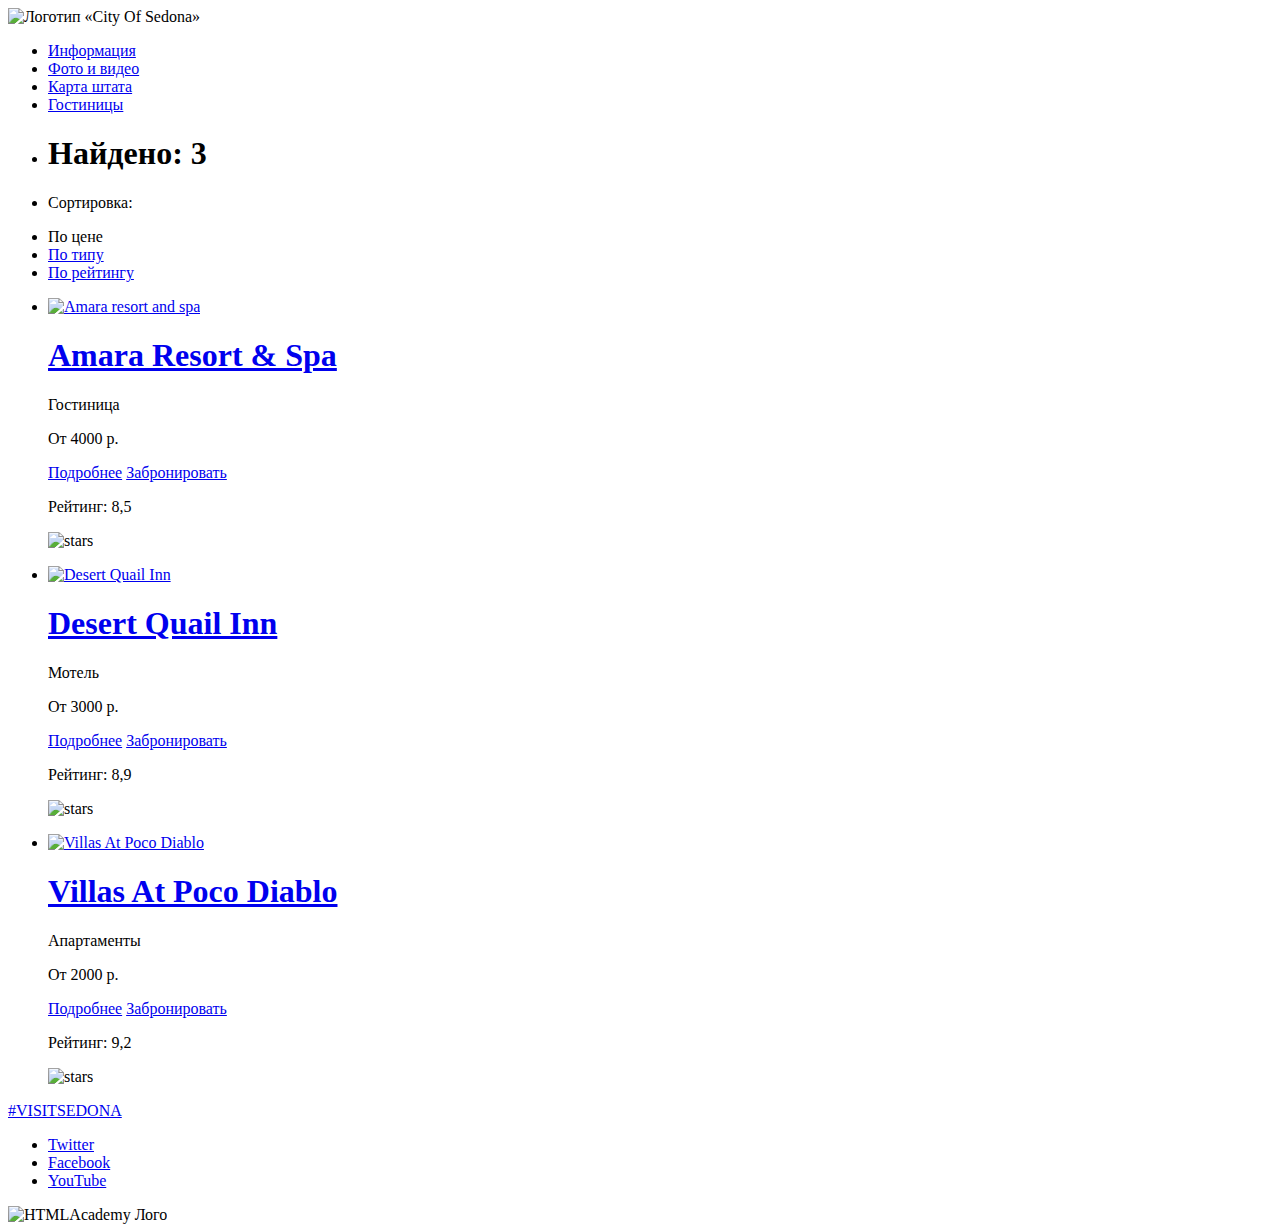
==== innerpage.html @ 69f46bcd "забыл добавить названия в сортировке - исправил" ====
<!DOCTYPE html>
<html lang="ru">
  <head>
    <meta charset="utf-8">
    <title>Sedona</title>
  </head>
  <body>
      <header class="main-header">
          <nav class="main-navigation">
        <a class="main-header-logo">
          <img src="img/index-logo.svg" width="500" height="500" alt="Логотип «City Of Sedona»">
        </a>
        <ul class="site-navigation">
          <li><a href="info.html">Информация</a></li>
          <li><a href="photo-video.html">Фото и видео</a></li>
          <li><a href="statemap.html">Карта штата</a></li>
          <li><a href="hotels.html">Гостиницы</a></li>
        </ul>
      </nav>
      </header>
          <!--
<form>
<section class="infrastructure"></section>
<section class="accomodation"></section>
<section class="cost"></section>
</form>
-->
     <main class="container">
        <ul class="sort">
          <li><h1>Найдено: 3</h1></li>
              <li><p>Сортировка:</p></li>
              <li class="by-price">По цене</li>
              <li><a href="by-type.html">По типу</a></li>
              <li><a href="by-rating.html">По рейтингу</a></li>
        </ul>
        <ul class="hotels">
          <li>
                  <section class="photo">
              <p class="amara-resort">
              <a href="amararesort.html">
                  <img src="img/hotel-1.jpg" width="220" height="165" alt="Amara resort and spa">
              </a>
              </p>
                  </section>
                  <section class="text">
              <h1 class="hotel-name"><a href="amararesort.html">Amara Resort &amp; Spa</a>
              </h1>
              <p class="type">Гостиница</p>
              <p class="price">От 4000 р.</p>
              <a class="button" href="#">Подробнее</a>
              <a class="button" href="#">Забронировать</a>           </section>
                  <section class="rating-stars">
              <p class="rating">Рейтинг: 8,5</p>
              <p class="stars"><img src="4stars" alt="stars"></p>
                  </section>
          </li>
          <li>
                  <section class="photo">
              <p class="desert-quail-inn">
              <a href="sedona/desertquailinn.html">   
                  <img src="img/hotel-2.jpg" width="220" height="165" alt="Desert Quail Inn">
              </a>
              </p>
                  </section>
                  <section class="text">
              <h1 class="hotel-name"><a href="sedona/desertquailinn.html">Desert Quail Inn</a>
              </h1>
              <p class="type">Мотель</p>
              <p class="price">От 3000 р.</p>
              <a class="button" href="#">Подробнее</a>
              <a class="button" href="#">Забронировать</a>
                  </section>
                  <section class="rating-stars">
              <p class="rating">Рейтинг: 8,9</p>
              <p class="stars"><img src="3stars" alt="stars"></p>
                  </section>
          </li>
          <li>
                  <section class="photo">
              <p class="villas-at-poco-diablo">
              <a href="sedona/villasatpocodiablo.html">
                  <img src="img/hotel-3.jpg" width="220" height="165" alt="Villas At Poco Diablo">
              </a>
              </p>
                  </section>
                  <section class="text">
              <h1 class="villas-at-poco-diablo"><a href="sedona/villasatpocodiablo.html">Villas At Poco Diablo</a>
              </h1>
              <p class="type">Апартаменты</p>
              <p class="price">От 2000 р.</p>
              <a class="button" href="#">Подробнее</a>
              <a class="button" href="#">Забронировать</a>
                  </section>
                  <section class="rating-stars">
              <p class="rating">Рейтинг: 9,2</p>
              <p class="stars"><img src="2stars" alt="stars"></p>
                  </section>
          </li>
         </ul>
      </main>
          <footer class="main-footer">
              <a href="#">#VISITSEDONA</a>
              <ul>
          <li><a class="social-button" href="#">Twitter</a></li>
          <li><a class="social-button" href="#">Facebook</a></li>
          <li><a class="social-button" href="#">YouTube</a></li>
              </ul>
              <a class="htmlacademy-logo"><img src="img/index-logo.svg" width="100" height="100" alt="HTMLAcademy Лого"></a>
          </footer>
  </body>
</html>
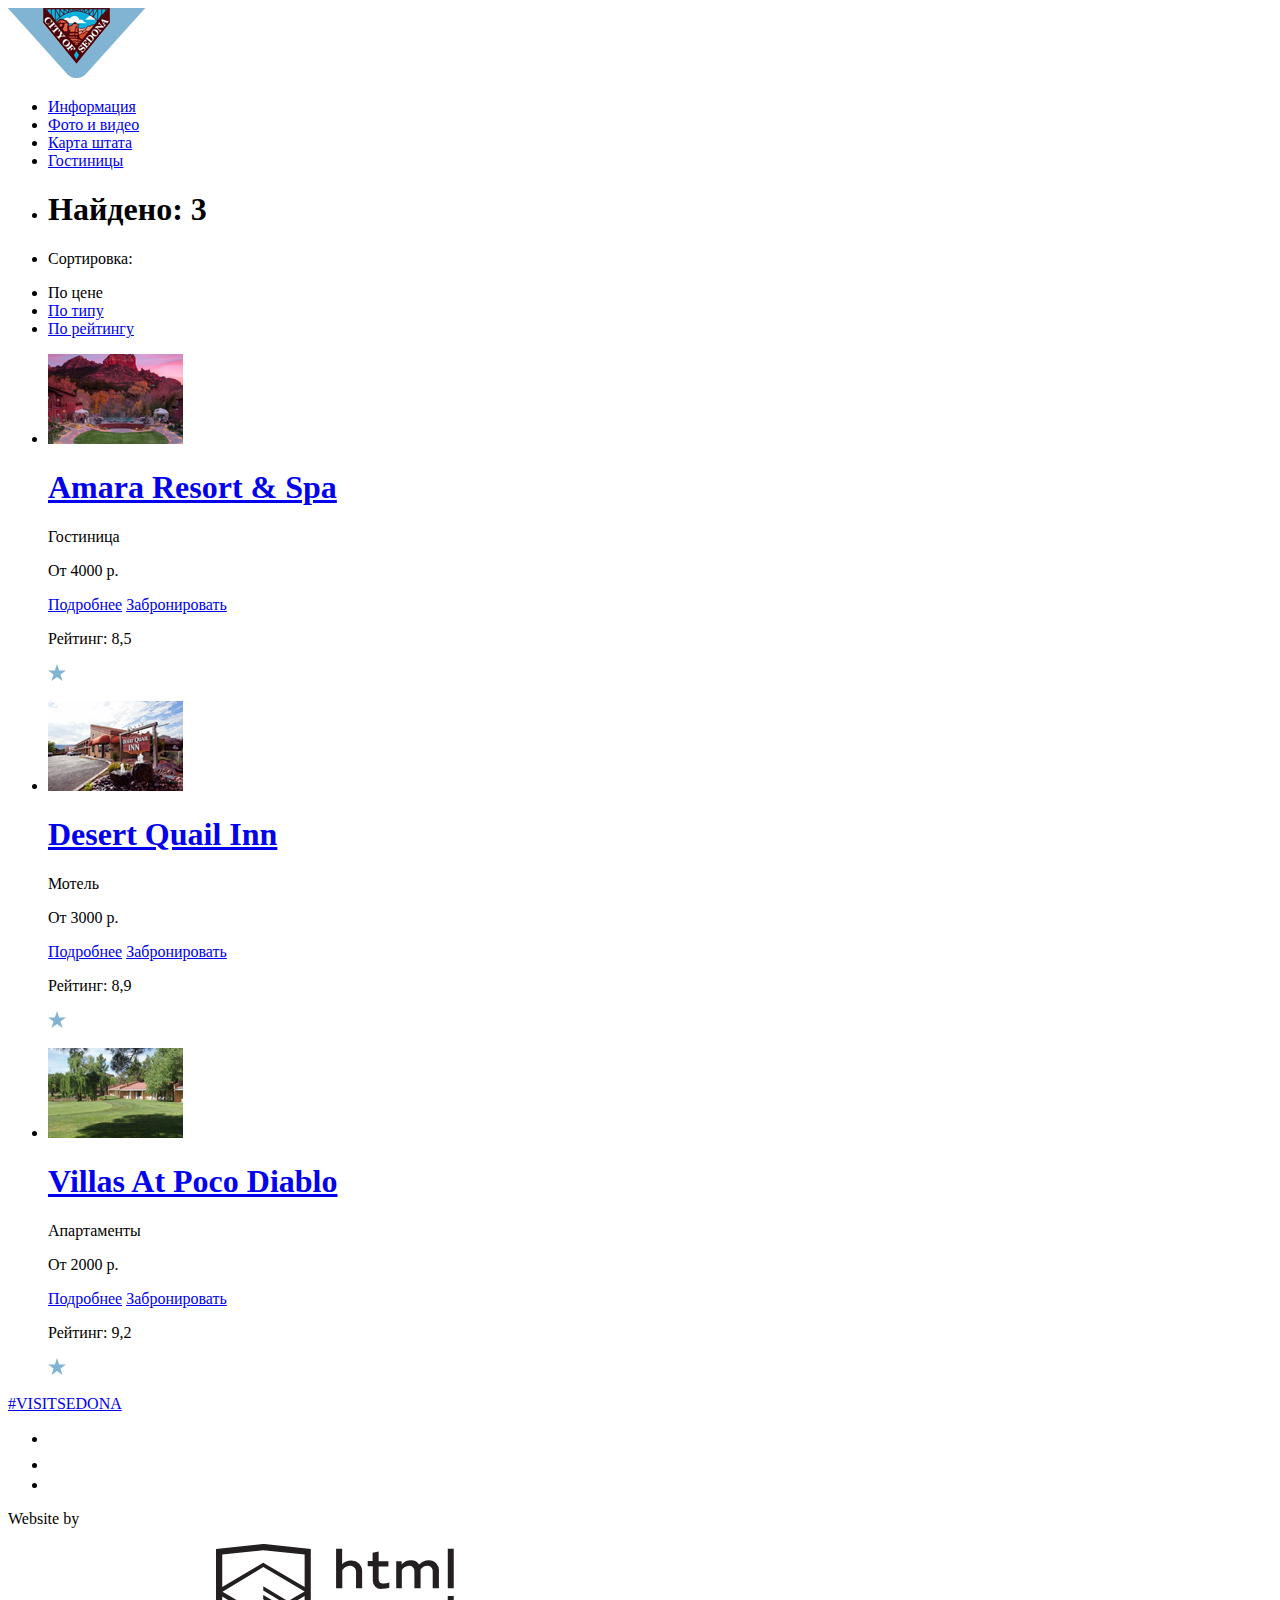
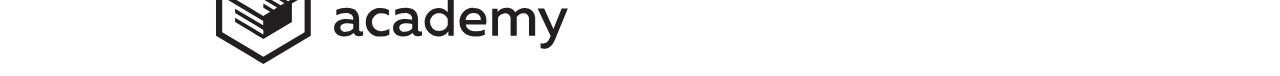
==== commit 186d8af9: "добавил изображения в код" ====
--- a/innerpage.html
+++ b/innerpage.html
@@ -8,7 +8,7 @@
       <header class="main-header">
           <nav class="main-navigation">
         <a class="main-header-logo">
-          <img src="img/index-logo.svg" width="500" height="500" alt="Логотип «City Of Sedona»">
+          <img src="img/logo.png" width="138" height="70" alt="Логотип «City Of Sedona»">
         </a>
         <ul class="site-navigation">
           <li><a href="info.html">Информация</a></li>
@@ -38,7 +38,7 @@
                   <section class="photo">
               <p class="amara-resort">
               <a href="amararesort.html">
-                  <img src="img/hotel-1.jpg" width="220" height="165" alt="Amara resort and spa">
+                  <img src="img/Layer%2021.jpg" width="135" height="90" alt="Amara resort and spa">
               </a>
               </p>
                   </section>
@@ -51,14 +51,14 @@
               <a class="button" href="#">Забронировать</a>           </section>
                   <section class="rating-stars">
               <p class="rating">Рейтинг: 8,5</p>
-              <p class="stars"><img src="4stars" alt="stars"></p>
+              <p class="stars"><img src="img/star.svg" width="18" height="17" alt="stars"></p>
                   </section>
           </li>
           <li>
                   <section class="photo">
               <p class="desert-quail-inn">
               <a href="sedona/desertquailinn.html">   
-                  <img src="img/hotel-2.jpg" width="220" height="165" alt="Desert Quail Inn">
+                  <img src="img/Layer%2089%20copy.jpg" width="135" height="90" alt="Desert Quail Inn">
               </a>
               </p>
                   </section>
@@ -72,14 +72,14 @@
                   </section>
                   <section class="rating-stars">
               <p class="rating">Рейтинг: 8,9</p>
-              <p class="stars"><img src="3stars" alt="stars"></p>
+              <p class="stars"><img src="img/star.svg" width="18" height="17" alt="stars"></p>
                   </section>
           </li>
           <li>
                   <section class="photo">
               <p class="villas-at-poco-diablo">
               <a href="sedona/villasatpocodiablo.html">
-                  <img src="img/hotel-3.jpg" width="220" height="165" alt="Villas At Poco Diablo">
+                  <img src="img/Layer%2022.jpg" width="135" height="90" alt="Villas At Poco Diablo">
               </a>
               </p>
                   </section>
@@ -93,7 +93,7 @@
                   </section>
                   <section class="rating-stars">
               <p class="rating">Рейтинг: 9,2</p>
-              <p class="stars"><img src="2stars" alt="stars"></p>
+              <p class="stars"><img src="img/star.svg" width="18" height="17" alt="stars"></p>
                   </section>
           </li>
          </ul>
@@ -101,11 +101,14 @@
           <footer class="main-footer">
               <a href="#">#VISITSEDONA</a>
               <ul>
-          <li><a class="social-button" href="#">Twitter</a></li>
-          <li><a class="social-button" href="#">Facebook</a></li>
-          <li><a class="social-button" href="#">YouTube</a></li>
+          <li><a class="social-button" href="#"><img src="img/twitter.svg" width="17" height="15" alt="Twitter"></a></li>
+          <li><a class="social-button" href="#"><img src="img/fb-icon.svg" width="12" height="22" alt="Facebook"></a></li>
+          <li><a class="social-button" href="#"><img src="img/youtube.svg" width="20" height="16" alt="YouTube"></a></li>
               </ul>
-              <a class="htmlacademy-logo"><img src="img/index-logo.svg" width="100" height="100" alt="HTMLAcademy Лого"></a>
+                  <div class="academy-logo">
+              <p class="website-by">Website by</p>
+              <a class="htmlacademy-logo"><img src="img/logo-htmlacademy.svg" width="768" height="120" alt="HTMLAcademy Logo"></a>
+                  </div>
           </footer>
   </body>
 </html>
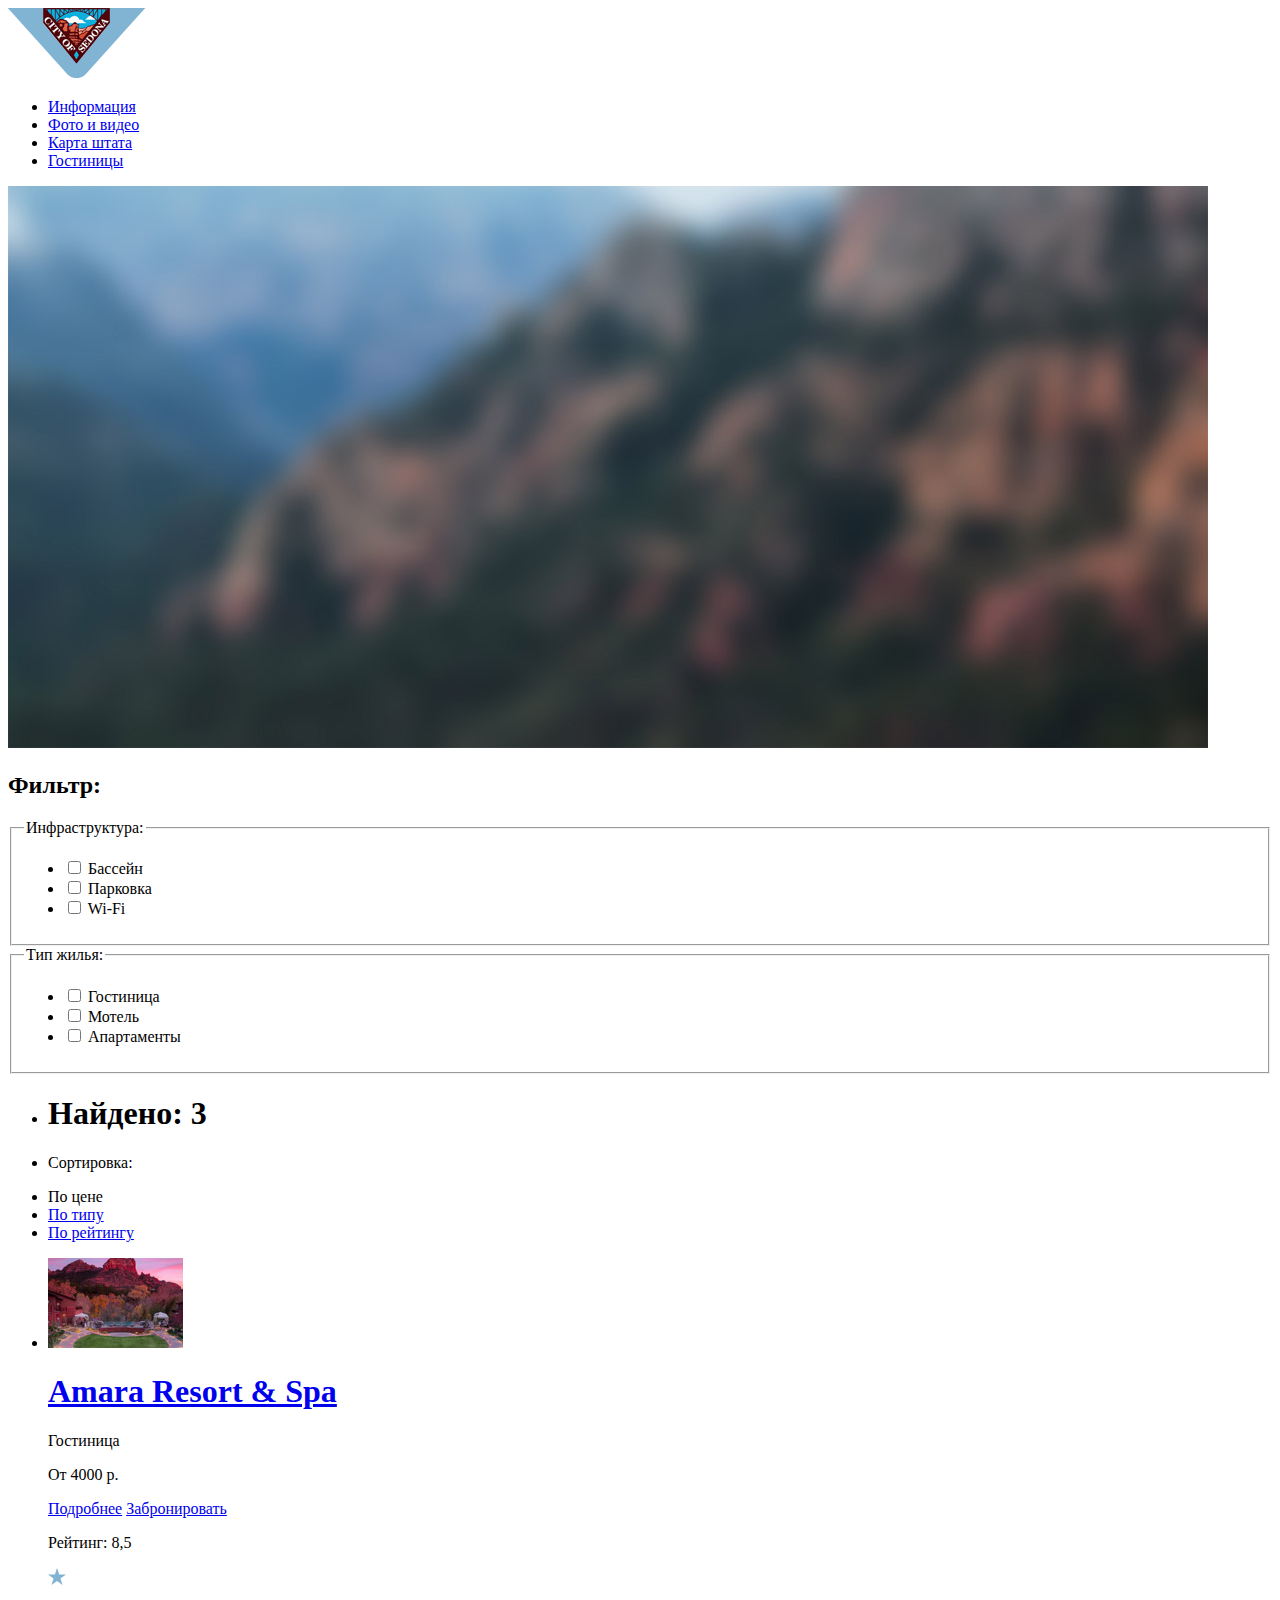
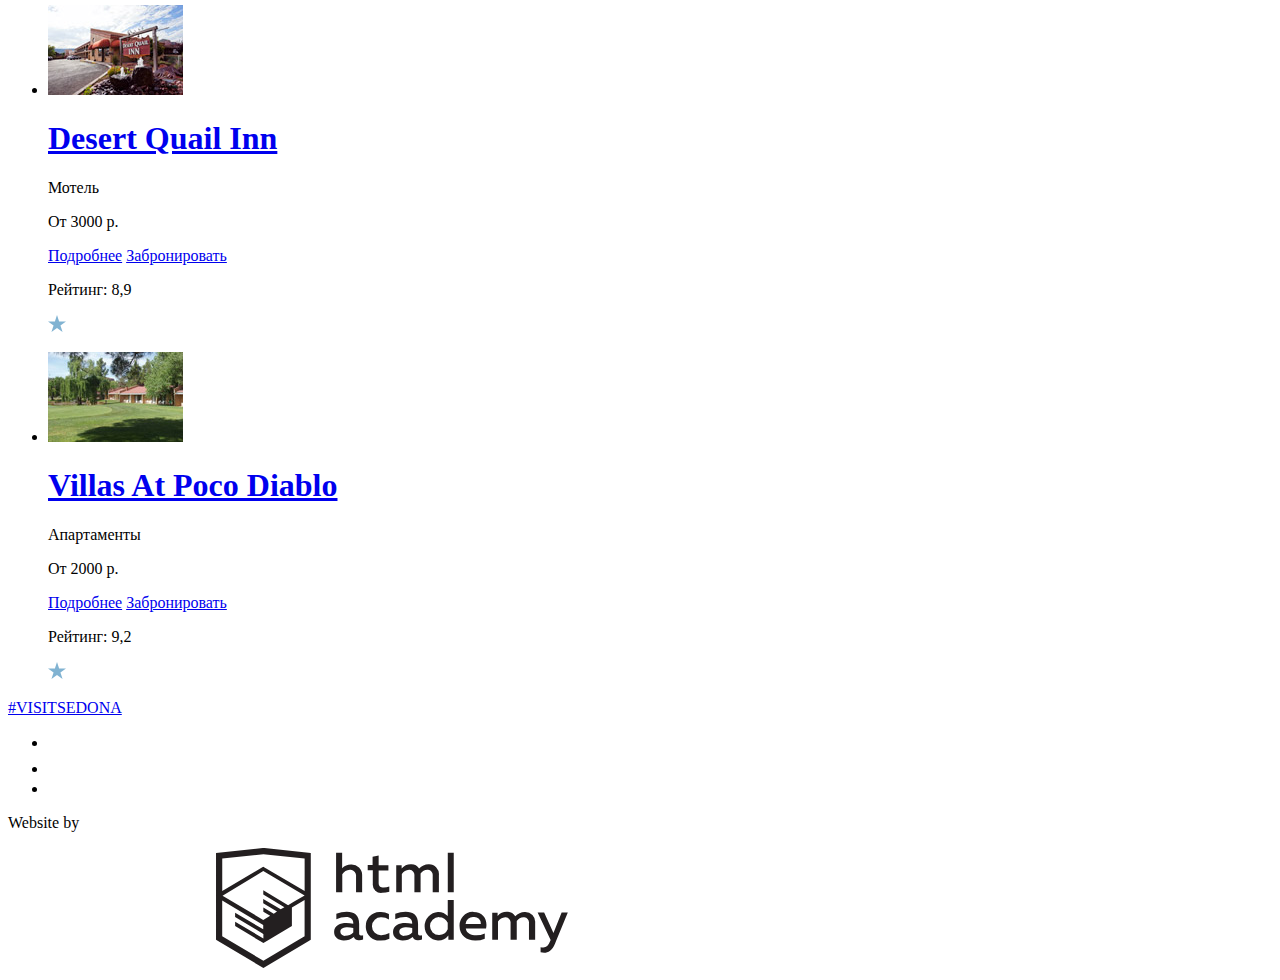
==== commit 6f0ec081: "Добавил формы и фоновую графику" ====
--- a/innerpage.html
+++ b/innerpage.html
@@ -18,13 +18,59 @@
         </ul>
       </nav>
       </header>
-          <!--
-<form>
-<section class="infrastructure"></section>
-<section class="accomodation"></section>
-<section class="cost"></section>
-</form>
+        <form class="filter" method="get" action="htpps://htmlacademy.ru">
+            <img src="img/filter-background.jpg" width="1200" height="562" alt="Фон">
+            <h2 class="visually filter">Фильтр:</h2>
+          <section class="infrastructure">
+              <fieldset>
+                  <legend>Инфраструктура:</legend>
+            <ul>
+                <li class="filter-option">
+                    <input class="visually-hidden input-checkbox" type="checkbox" id="swimming-pool-filter" name="swimming-pool">
+                    <label for="swimming-pool-filter">Бассейн</label>
+                </li>
+                <li class="filter-option">
+                    <input class="visually-hidden input-checkbox" type="checkbox" id="parking-filter" name="parking">
+                    <label for="parking-filter">Парковка</label>
+                </li>
+                <li class="filter-option">
+                    <input class="visually-hidden input-checkbox" type="checkbox" id="wi-fi-filter" name="wi-fi">
+                    <label for="wi-fi-filter">Wi-Fi</label>
+                </li>
+            </ul>
+              </fieldset>
+          </section>
+          <section class="accomodation">
+              <fieldset>
+                  <legend>Тип жилья:</legend>
+            <ul>
+                <li class="filter-option">
+                    <input class="visually-hidden input-checkbox" type="checkbox" id="hotels-filter" name="hotels">
+                    <label for="hotels-filter">Гостиница</label>
+                </li>
+                <li class="filter-option">
+                    <input class="visually-hidden input-checkbox" type="checkbox" id="motels-filter" name="motels">
+                    <label for="motels-filter">Мотель</label>
+                </li>
+                <li class="filter-option">
+                    <input class="visually-hidden input-checkbox" type="checkbox" id="apartments-filter" name="apartments">
+                    <label for="apartments-filter">Апартаменты</label>
+                </li>
+            </ul>
+              </fieldset>
+          </section>
+         <!-- Здесь не очень понимаю, как нужно сделать так, что бы потом использовать эти ползунки через JS
+          <section class="cost">
+                <fieldset>
+                    <legend>Стоимость в сутки (₽):</legend>
+                    <div class="cost-range">
+                        <output name="sum">1500</output>
+                    </div> 
+                    0<input type="range" min="0" max="3000" step="100">3000
+                </fieldset>
+          </section>
 -->
+        </form>
      <main class="container">
         <ul class="sort">
           <li><h1>Найдено: 3</h1></li>
@@ -38,7 +84,7 @@
                   <section class="photo">
               <p class="amara-resort">
               <a href="amararesort.html">
-                  <img src="img/Layer%2021.jpg" width="135" height="90" alt="Amara resort and spa">
+                  <img src="img/amara-resort.jpg" width="135" height="90" alt="Amara resort and spa">
               </a>
               </p>
                   </section>
@@ -58,7 +104,7 @@
                   <section class="photo">
               <p class="desert-quail-inn">
               <a href="sedona/desertquailinn.html">   
-                  <img src="img/Layer%2089%20copy.jpg" width="135" height="90" alt="Desert Quail Inn">
+                  <img src="img/desert-quail-inn.jpg" width="135" height="90" alt="Desert Quail Inn">
               </a>
               </p>
                   </section>
@@ -79,7 +125,7 @@
                   <section class="photo">
               <p class="villas-at-poco-diablo">
               <a href="sedona/villasatpocodiablo.html">
-                  <img src="img/Layer%2022.jpg" width="135" height="90" alt="Villas At Poco Diablo">
+                  <img src="img/villas-at-poco-diablo.jpg" width="135" height="90" alt="Villas At Poco Diablo">
               </a>
               </p>
                   </section>
@@ -102,7 +148,7 @@
               <a href="#">#VISITSEDONA</a>
               <ul>
           <li><a class="social-button" href="#"><img src="img/twitter.svg" width="17" height="15" alt="Twitter"></a></li>
-          <li><a class="social-button" href="#"><img src="img/fb-icon.svg" width="12" height="22" alt="Facebook"></a></li>
+          <li><a class="social-button" href="#"><img src="img/facebook.svg" width="12" height="22" alt="Facebook"></a></li>
           <li><a class="social-button" href="#"><img src="img/youtube.svg" width="20" height="16" alt="YouTube"></a></li>
               </ul>
                   <div class="academy-logo">
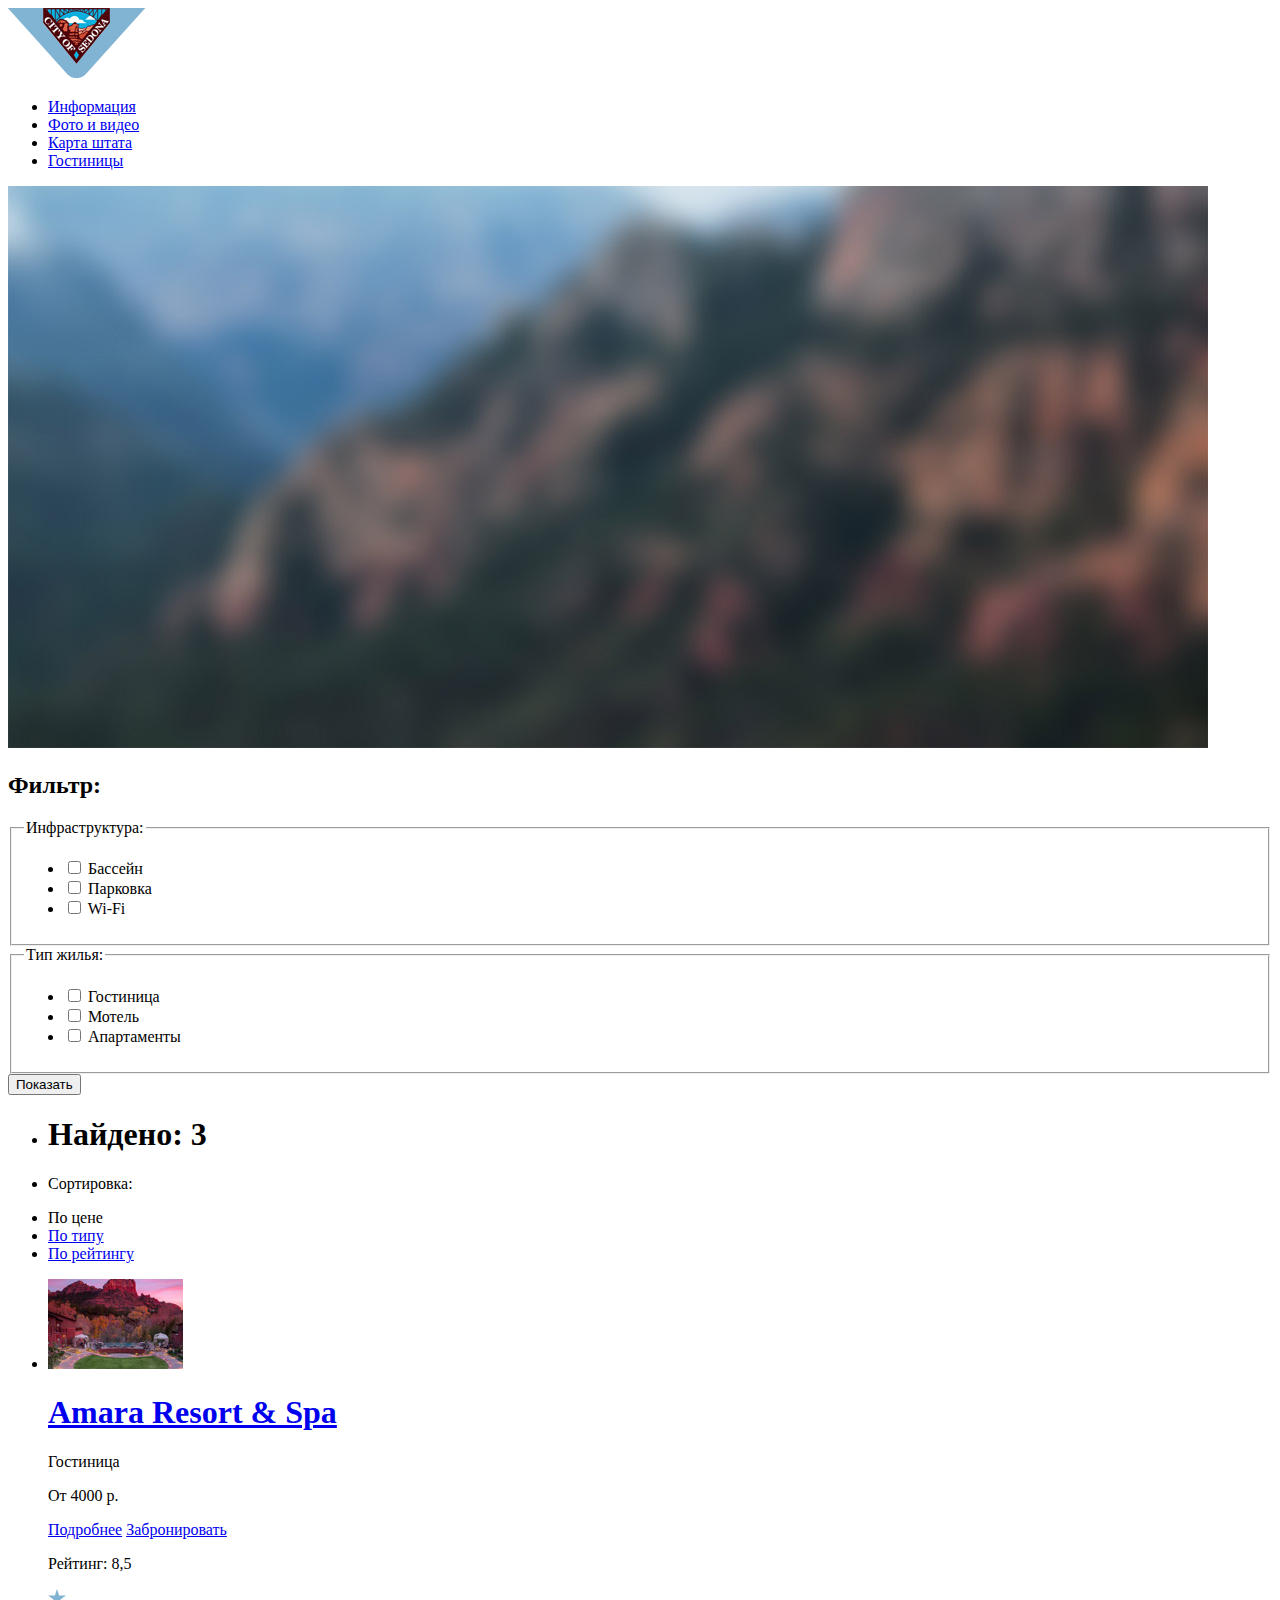
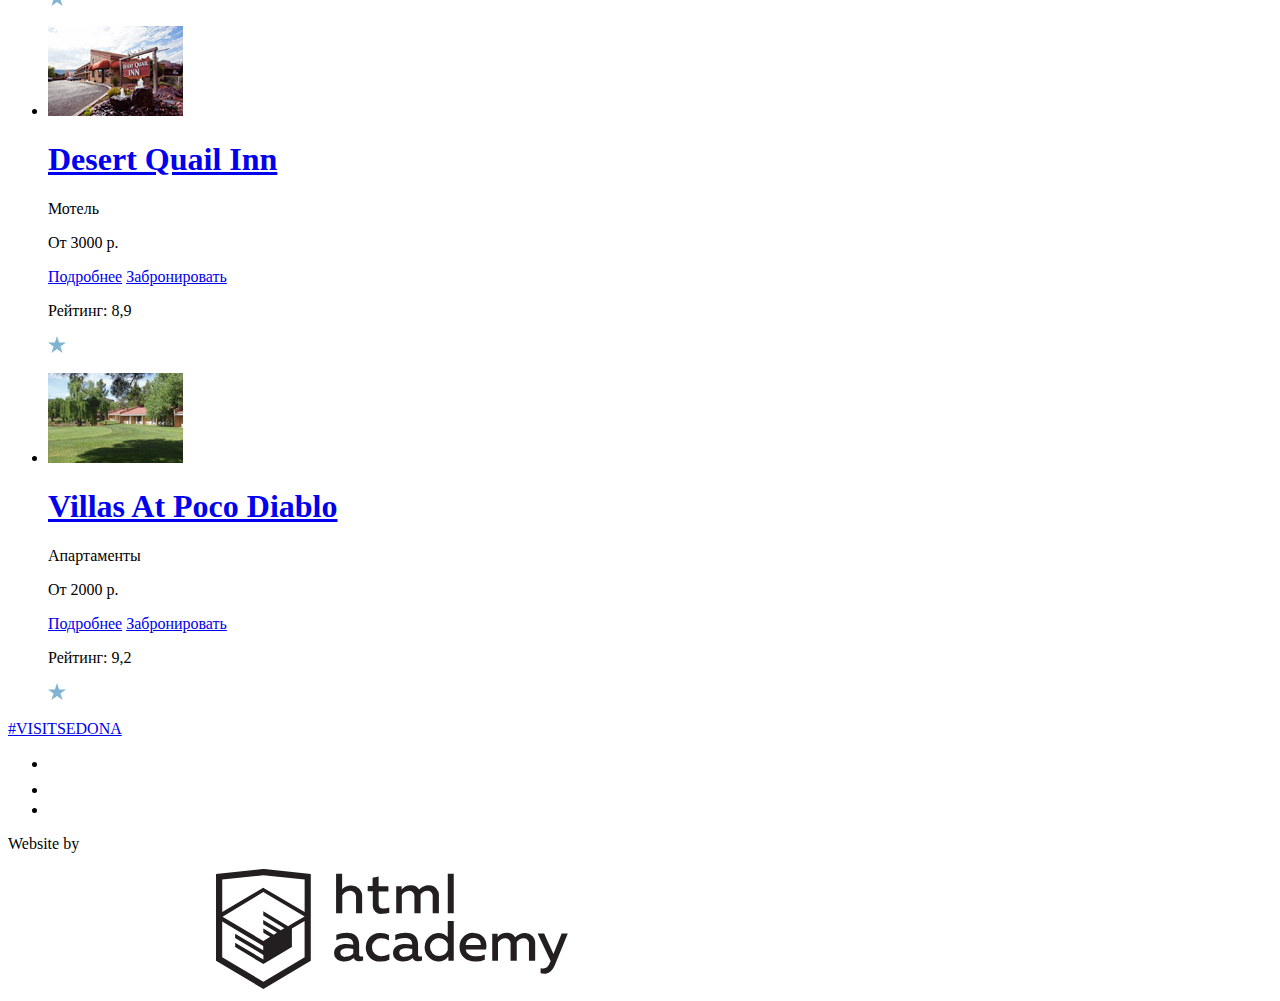
==== commit 0d5cd9fd: "Исправил недочеты" ====
--- a/innerpage.html
+++ b/innerpage.html
@@ -70,6 +70,7 @@
                 </fieldset>
           </section>
 -->
+            <button type="submit" class="filter-button">Показать</button>
         </form>
      <main class="container">
         <ul class="sort">
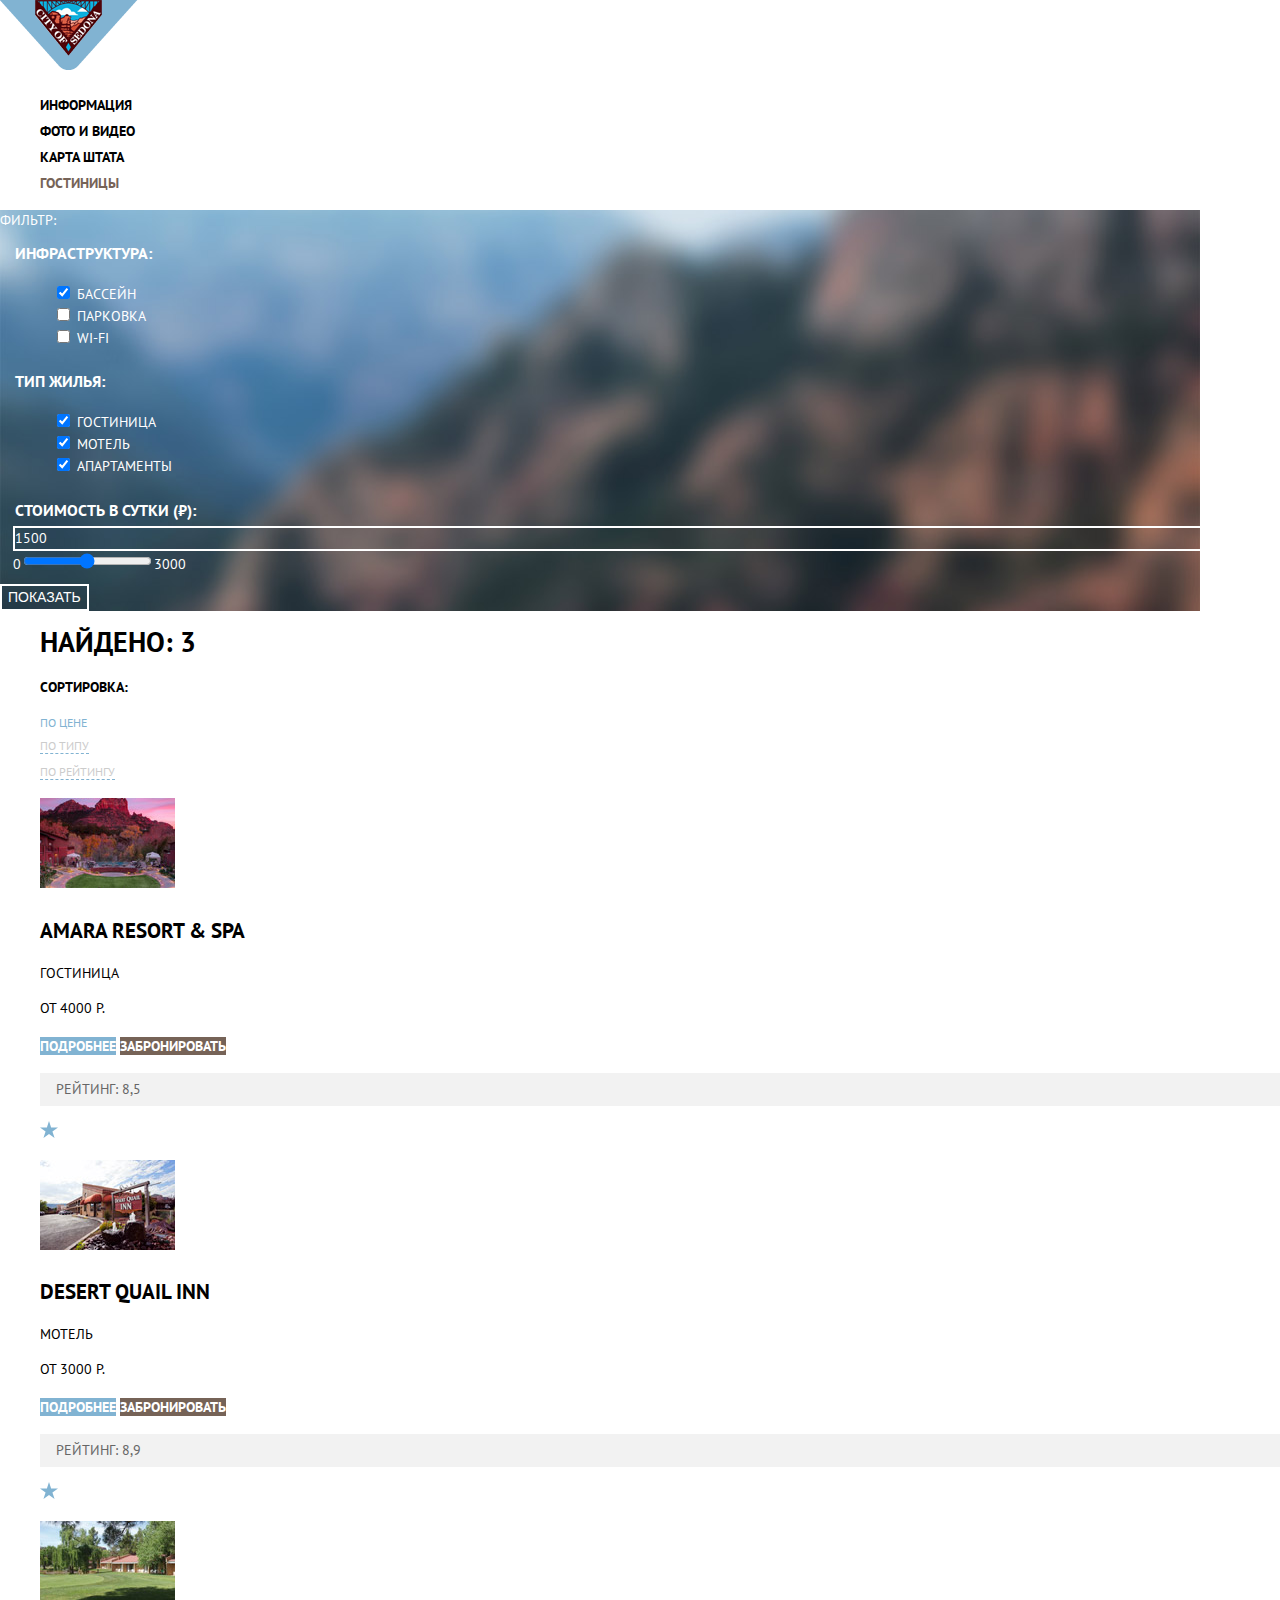
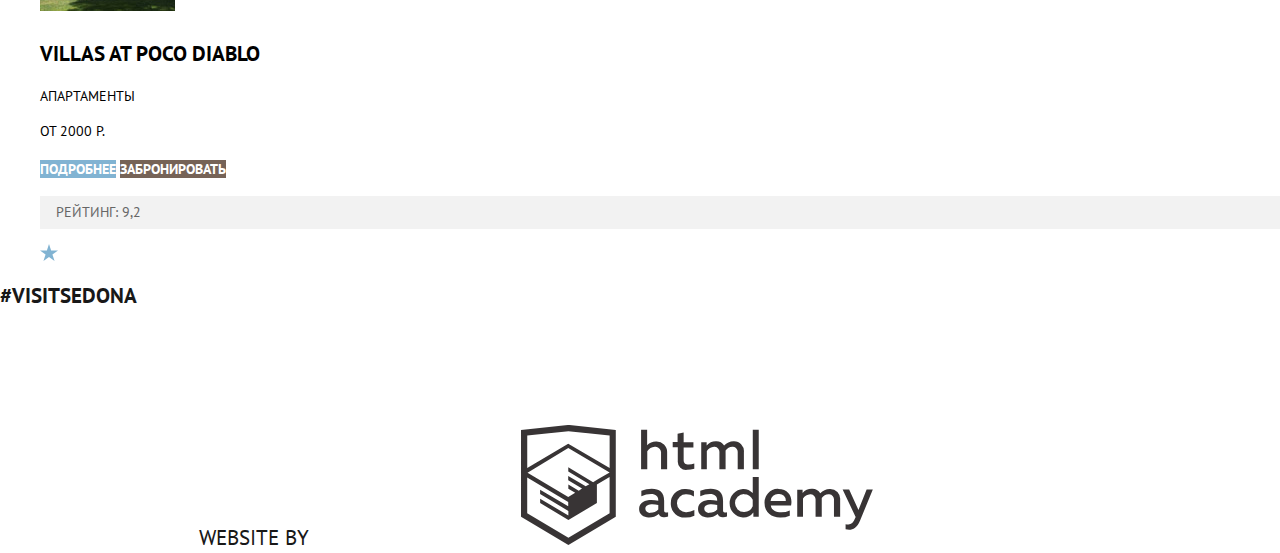
==== commit fb55619d: "Базовая стилизация" ====
--- a/innerpage.html
+++ b/innerpage.html
@@ -3,8 +3,11 @@
   <head>
     <meta charset="utf-8">
     <title>Sedona</title>
+    <link href="css/style.css" rel="stylesheet">  
+    <link href="https://fonts.googleapis.com/css?family=PT+Sans:400,700&amp;subset=cyrillic" rel="stylesheet">
+    <link href="css/normalize.css" rel="stylesheet">
   </head>
-  <body>
+  <body class="innerpage">
       <header class="main-header">
           <nav class="main-navigation">
         <a class="main-header-logo">
@@ -14,19 +17,18 @@
           <li><a href="info.html">Информация</a></li>
           <li><a href="photo-video.html">Фото и видео</a></li>
           <li><a href="statemap.html">Карта штата</a></li>
-          <li><a href="hotels.html">Гостиницы</a></li>
+          <li class="hotels-current" href="hotels.html">Гостиницы</li>
         </ul>
       </nav>
       </header>
         <form class="filter" method="get" action="htpps://htmlacademy.ru">
-            <img src="img/filter-background.jpg" width="1200" height="562" alt="Фон">
-            <h2 class="visually filter">Фильтр:</h2>
+            <h2 class="visually-hidden filter">Фильтр:</h2>
           <section class="infrastructure">
               <fieldset>
-                  <legend>Инфраструктура:</legend>
+                  <legend class="filter-articles">Инфраструктура:</legend>
             <ul>
                 <li class="filter-option">
-                    <input class="visually-hidden input-checkbox" type="checkbox" id="swimming-pool-filter" name="swimming-pool">
+                    <input class="visually-hidden input-checkbox" type="checkbox" id="swimming-pool-filter" name="swimming-pool" checked>
                     <label for="swimming-pool-filter">Бассейн</label>
                 </li>
                 <li class="filter-option">
@@ -42,41 +44,39 @@
           </section>
           <section class="accomodation">
               <fieldset>
-                  <legend>Тип жилья:</legend>
+                  <legend class="filter-articles">Тип жилья:</legend>
             <ul>
                 <li class="filter-option">
-                    <input class="visually-hidden input-checkbox" type="checkbox" id="hotels-filter" name="hotels">
+                    <input class="visually-hidden input-checkbox" type="checkbox" id="hotels-filter" name="hotels" checked>
                     <label for="hotels-filter">Гостиница</label>
                 </li>
                 <li class="filter-option">
-                    <input class="visually-hidden input-checkbox" type="checkbox" id="motels-filter" name="motels">
+                    <input class="visually-hidden input-checkbox" type="checkbox" id="motels-filter" name="motels" checked>
                     <label for="motels-filter">Мотель</label>
                 </li>
                 <li class="filter-option">
-                    <input class="visually-hidden input-checkbox" type="checkbox" id="apartments-filter" name="apartments">
+                    <input class="visually-hidden input-checkbox" type="checkbox" id="apartments-filter" name="apartments" checked>
                     <label for="apartments-filter">Апартаменты</label>
                 </li>
             </ul>
               </fieldset>
           </section>
-         <!-- Здесь не очень понимаю, как нужно сделать так, что бы потом использовать эти ползунки через JS
           <section class="cost">
                 <fieldset>
-                    <legend>Стоимость в сутки (₽):</legend>
+                    <legend class="filter-articles">Стоимость в сутки (₽):</legend>
                     <div class="cost-range">
                         <output name="sum">1500</output>
                     </div> 
                     0<input type="range" min="0" max="3000" step="100">3000
                 </fieldset>
           </section>
--->
-            <button type="submit" class="filter-button">Показать</button>
+            <div class="show-button"><input type="submit" class="button" value="Показать"></div>
         </form>
      <main class="container">
         <ul class="sort">
           <li><h1>Найдено: 3</h1></li>
               <li><p>Сортировка:</p></li>
-              <li class="by-price">По цене</li>
+              <li class="by-price-current">По цене</li>
               <li><a href="by-type.html">По типу</a></li>
               <li><a href="by-rating.html">По рейтингу</a></li>
         </ul>
@@ -94,8 +94,8 @@
               </h1>
               <p class="type">Гостиница</p>
               <p class="price">От 4000 р.</p>
-              <a class="button" href="#">Подробнее</a>
-              <a class="button" href="#">Забронировать</a>           </section>
+              <a class="info-button" href="#">Подробнее</a>
+              <a class="booking-button" href="#">Забронировать</a>     </section>
                   <section class="rating-stars">
               <p class="rating">Рейтинг: 8,5</p>
               <p class="stars"><img src="img/star.svg" width="18" height="17" alt="stars"></p>
@@ -114,8 +114,8 @@
               </h1>
               <p class="type">Мотель</p>
               <p class="price">От 3000 р.</p>
-              <a class="button" href="#">Подробнее</a>
-              <a class="button" href="#">Забронировать</a>
+              <a class="info-button" href="#">Подробнее</a>
+              <a class="booking-button" href="#">Забронировать</a>
                   </section>
                   <section class="rating-stars">
               <p class="rating">Рейтинг: 8,9</p>
@@ -131,12 +131,12 @@
               </p>
                   </section>
                   <section class="text">
-              <h1 class="villas-at-poco-diablo"><a href="sedona/villasatpocodiablo.html">Villas At Poco Diablo</a>
+              <h1 class="hotel-name"><a href="sedona/villasatpocodiablo.html">Villas At Poco Diablo</a>
               </h1>
               <p class="type">Апартаменты</p>
               <p class="price">От 2000 р.</p>
-              <a class="button" href="#">Подробнее</a>
-              <a class="button" href="#">Забронировать</a>
+              <a class="info-button" href="#">Подробнее</a>
+              <a class="booking-button" href="#">Забронировать</a>
                   </section>
                   <section class="rating-stars">
               <p class="rating">Рейтинг: 9,2</p>
@@ -147,14 +147,14 @@
       </main>
           <footer class="main-footer">
               <a href="#">#VISITSEDONA</a>
-              <ul>
-          <li><a class="social-button" href="#"><img src="img/twitter.svg" width="17" height="15" alt="Twitter"></a></li>
-          <li><a class="social-button" href="#"><img src="img/facebook.svg" width="12" height="22" alt="Facebook"></a></li>
-          <li><a class="social-button" href="#"><img src="img/youtube.svg" width="20" height="16" alt="YouTube"></a></li>
-              </ul>
+          <ul class="footer-social">
+              <li><a class="social-button" href="#"><img src="img/twitter.svg" width="17" height="15" alt="Twitter"></a></li>
+              <li><a class="social-button" href="#"><img src="img/facebook.svg" width="12" height="22" alt="Facebook"></a></li>
+              <li><a class="social-button" href="#"><img src="img/youtube.svg" width="20" height="16" alt="YouTube"></a></li>
+          </ul>
                   <div class="academy-logo">
-              <p class="website-by">Website by</p>
-              <a class="htmlacademy-logo"><img src="img/logo-htmlacademy.svg" width="768" height="120" alt="HTMLAcademy Logo"></a>
+              <a href="https://htmlacademy.ru" class="html-button">Website by</a>
+              <a class="html-button" href="https://htmlacademy.ru"><img src="img/logo-htmlacademy.svg" width="768" height="120" alt="HTMLAcademy Logo"></a>
                   </div>
           </footer>
   </body>
--- a/css/style.css
+++ b/css/style.css
@@ -0,0 +1,354 @@
+body {
+  margin: 0;
+  padding: 0;
+  font-family: "PT Sans", Arial, sans-serif;
+  font-size: 14px;
+  line-height: 26px;
+  font-weight: 700;
+  color: #000000;
+  text-transform: uppercase;
+  background-color: #ffffff;
+}
+
+.innerpage {
+    background-color: #ffffff;
+    color: #000000;
+}
+
+a {
+  text-decoration: none;
+}
+
+.main-navigation {
+  font-size: 14px;
+  line-height: 26px;
+  color: #000000;
+  background-color: #ffffff;
+}
+
+.site-navigation {
+  list-style: none;
+}
+
+
+.site-navigation a {
+  color: #000000;
+}
+
+.site-navigation a:hover,
+.site-navigation a:focus {
+    color: #81b3d2;
+}
+
+.site-navigation a:active {
+  color: #cccccc;
+}
+
+.prons-list {
+  list-style: none;
+}
+
+.reasons {
+    text-align: center;
+}
+
+.reasons .main-text {
+    font-size: 21px;
+    line-height: 26px;
+}
+
+.reasons .extra-text {
+    font-size: 14px;
+    line-height: 26px;
+    font-weight: normal;
+}
+.reason1 {
+    background-color: #81b3d2;
+}
+
+.reason1 .main-text {
+    font-size: 21px;
+    line-height: 21px;
+    color: #ffffff;
+}
+
+.reason1 .extra-text {
+    font-size: 14px;
+    line-height: 21px;
+    color: #ffffff;
+    font-weight: normal;
+}
+
+.prons {
+    background-color: #ffffff;
+}
+
+.prons .main-text {
+    font-size: 21px;
+    line-height: 21px;
+    color: #000000;
+}
+
+.prons .extra-text {
+    font-size: 14px;
+    line-height: 21px;
+    color: #000000;
+    font-weight: normal;
+}
+
+.reason2 {
+    background-color: #81b3d2;
+}
+.reason2 .main-text {
+    font-size: 21px;
+    line-height: 21px;
+    color: #ffffff;
+}
+
+.reason2 .extra-text {
+    font-size: 14px;
+    line-height: 21px;
+    color: #ffffff;
+    font-weight: normal;
+}
+
+.prons-table {
+    background-color: #eeeeee;
+}
+
+.prons-table .main-text {
+    font-size: 21px;
+    line-height: 21px;
+    color: #000000;
+}
+
+.prons-table .extra-text {
+    font-size: 14px;
+    line-height: 21px;
+    color: #000000;
+    font-weight: normal;
+}
+
+.expected-dates {
+    background-color: #ffffff;
+}
+
+.expected-dates .main-text {
+    font-size: 21px;
+    line-height: 21px;
+    color: #000000;
+}
+
+.expected-dates .extra-text {
+    font-size: 14px;
+    line-height: 21px;
+    color: #000000;
+    font-weight: normal;
+}
+
+.searching {
+    background-color: #766357;
+}
+
+.searching .main-text {
+    font-size: 21px;
+    line-height: 26px;
+    color: #ffffff;
+}
+
+.form {
+    background-color: #ffffff;
+}
+
+.form-block input {
+    font: inherit;
+    text-transform: uppercase;
+    background-color: #f2f2f2;
+    border: 0px solid #000000;
+}
+
+div .button {
+    font-size: 21px;
+    line-height: 26px;
+    background-color: #81b3d2;
+    color: #ffffff
+}
+
+.main-footer {
+    color: #000000;
+    background-color: #ffffff;
+    opacity: 0.9;
+}
+
+.main-footer a {
+    color: #000000;
+    font-size: 21px;
+    line-height: 26px;
+}
+
+.main-footer a:hover,
+.main-footer a:focus {
+    color: #81b3d2;
+}
+
+.main-footer a:active {
+  color: #cccccc;
+}
+
+
+.footer-social {
+  text-align: center;
+}
+
+.footer-social li {
+  list-style: none;
+}
+
+.academy-logo {
+  text-align: center;
+}
+
+.academy-logo .html-button:hover,
+.academy-logo .html-button:focus {
+  color: #81b3d2;
+}
+
+.academy-logo .html-button:active {
+  color: #cccccc;
+}
+
+.academy-logo a {
+    font-weight: normal;
+}
+
+/*Внутренняя страница*/
+
+a.info-button {
+    font-size: 14px;
+    line-height: 21px;
+    background-color: #81b3d2;
+    color: #ffffff
+}
+
+a.booking-button {
+    font-size: 14px;
+    line-height: 21px;
+    background-color: #766357;
+    color: #ffffff
+}
+
+ul.sort,
+ul.hotels,
+fieldset ul {
+  list-style: none;
+}
+
+fieldset {
+    border: 0;
+}
+
+.legend {
+    font-size: 14px;
+    line-height: 21px;
+    color: #ffffff;
+}
+
+.filter {
+    background-image: url("../img/filter-background.jpg");
+    background-repeat: no-repeat;
+    font-size: 14px;
+    line-height: 21px;
+    color: #ffffff;
+    font-weight: normal;
+}
+
+legend {
+    font-size: 16px;
+    line-height: 21px;
+    color: #ffffff;
+    font-weight: bold;
+}
+
+.show-button .button {
+    font-size: 14px;
+    line-height: 21px;
+    font-weight: normal;
+    background-color: transparent;
+    border: 2px solid #ffffff;
+    text-transform: uppercase;
+}
+
+div.cost-range {
+    font-size: 14px;
+    line-height: 21px;
+    font-weight: normal;
+    background-color: transparent;
+    border: 2px solid #ffffff;
+    text-transform: uppercase;
+}
+
+.by-price-current {
+    color: #81b3d2;
+    text-decoration: none;
+    font-size: 12px;
+    line-height: 18px;
+    font-weight: normal;
+}
+
+.sort a {
+    color: #cccccc;
+    text-decoration: none;
+    font-size: 12px;
+    line-height: 18px;
+    font-weight: normal;
+    border-bottom: 1px dashed #81b3d2;
+}
+
+.sort a:focus {
+    color: #cccccc;
+}
+
+.sort a:hover {
+    color: #81b3d2;
+} 
+
+.sort a:active {
+  color: #000000;
+}
+
+.hotel-name a {
+    color: #000000;
+    text-decoration: none;
+    font-size: 21px;
+    line-height: 26px;
+}
+
+.hotel-name a:hover,
+.hotel-name a:focus {
+  color: #81b3d2;
+}
+
+.hotel-name a:active {
+  color: #cccccc;
+}
+
+.rating {
+    background: #f2f2f2;
+    padding: 6px 16px 6px 16px;
+    color: #666666;
+    font-size: 14px;
+    line-height: 21px;
+    font-weight: normal;
+}
+
+.innerpage .hotels-current {
+    color: #766357;
+}
+
+p.type,
+p.price {
+    font-size: 14px;
+    line-height: 21px;
+    color: #000000;
+    font-weight: normal;
+}